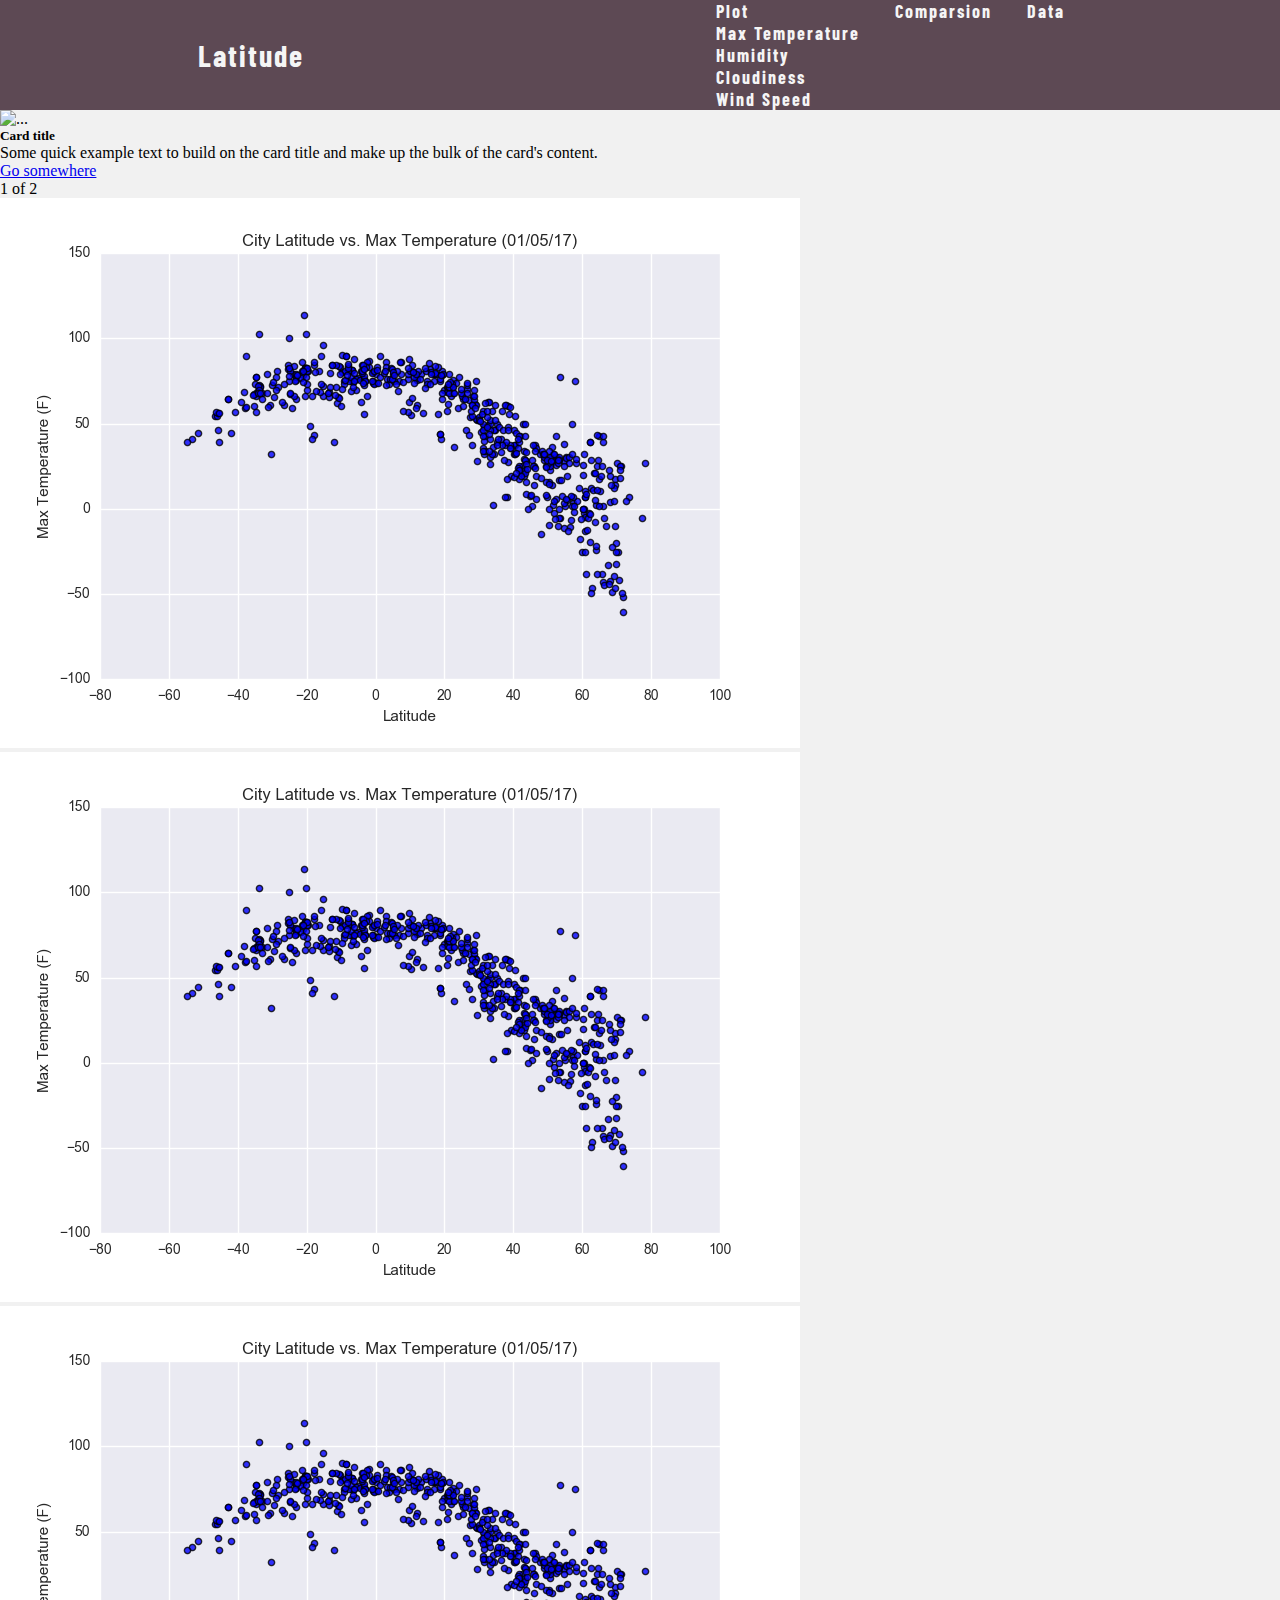
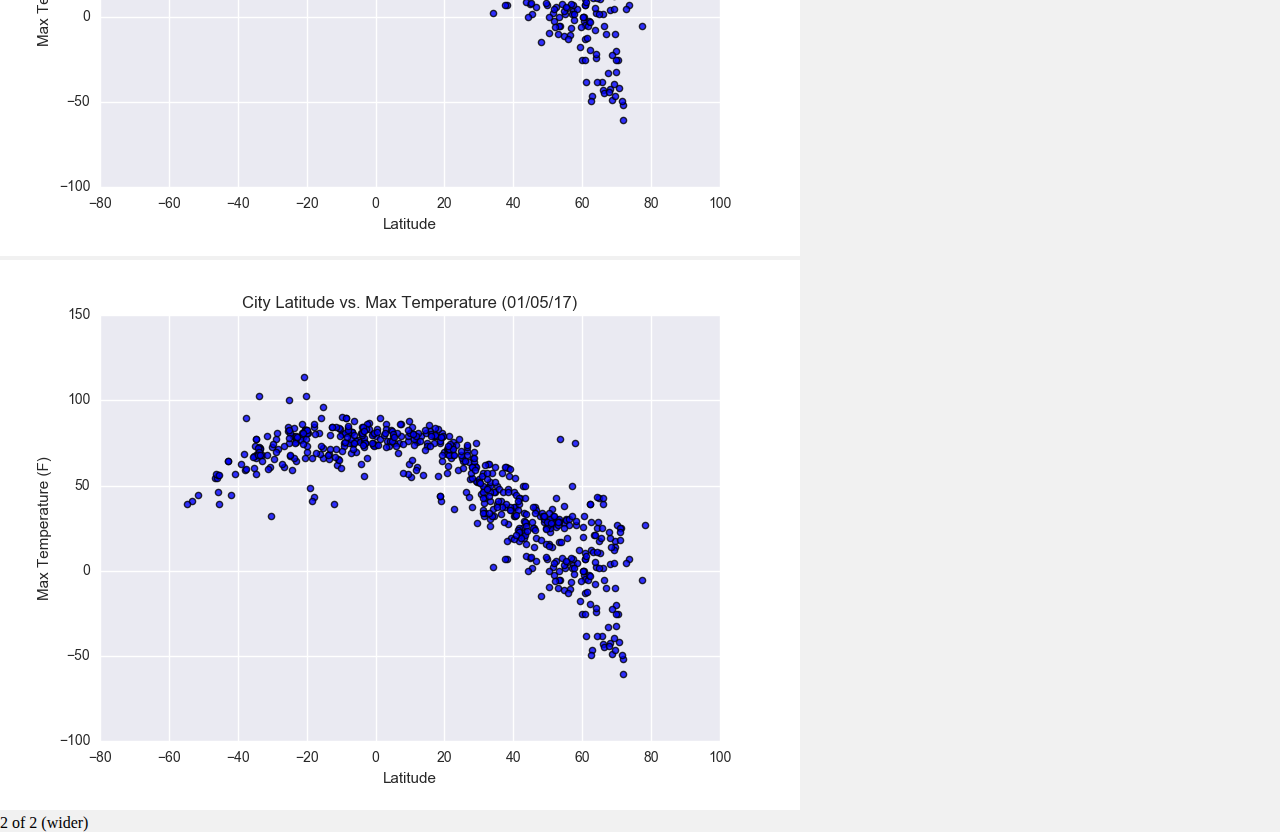
==== index.html @ 1c7a6a16 "updating progress" ====
<!DOCTYPE html>
<html lang="en">

<head>
  <meta charset="UTF-8">
  <meta http-equiv="X-UA-Compatible" content="IE=edge">
  <meta name="viewport" content="width=device-width, initial-scale=1.0">
  <link rel="stylesheet" href="styles.css">
  <link rel="preconnect" href="https://fonts.googleapis.com">
  <link rel="preconnect" href="https://fonts.gstatic.com" crossorigin>
  <link href="https://fonts.googleapis.com/css2?family=Antonio&family=Barlow+Condensed:wght@100&display=swap"
    rel="stylesheet">
  <link href="https://cdn.jsdelivr.net/npm/bootstrap@5.2.0-beta1/dist/css/bootstrap.min.css" rel="stylesheet"
    integrity="sha384-0evHe/X+R7YkIZDRvuzKMRqM+OrBnVFBL6DOitfPri4tjfHxaWutUpFmBp4vmVor" crossorigin="anonymous">
  <script src="https://cdn.jsdelivr.net/npm/bootstrap@5.2.0-beta1/dist/js/bootstrap.bundle.min.js"
    integrity="sha384-pprn3073KE6tl6bjs2QrFaJGz5/SUsLqktiwsUTF55Jfv3qYSDhgCecCxMW52nD2"
    crossorigin="anonymous"></script>
  <title>Web-Design-Challenge</title>
</head>

<body>
  <nav>
    <div class="logo">
      <h4>Latitude</h4>
    </div>
    <ul class="nav-links">
      <li class="nav-item dropdown">
        <a class="nav-link dropdown-toggle" href="#" id="navbarDropdown" role="button" data-bs-toggle="dropdown"
          aria-expanded="false">
          Plot
        </a>
        <ul class="dropdown-menu" aria-labelledby="navbarDropdown">
          <li><a class="dropdown-item" href="max_temp.html">Max Temperature</a></li>
          <li><a class="dropdown-item" href="#">Humidity</a></li>
          <li><a class="dropdown-item" href="#">Cloudiness</a></li>
          <li><a class="dropdown-item" href="#">Wind Speed</a></li>
        </ul>
      </li>
      <li>
        <a href="#">Comparsion</a>
      </li>
      <li>
        <a href="#">Data</a>
      </li>
    </ul>
    <div class="burger">
      <div class="line1"></div>
      <div class="line2"></div>
      <div class="line3"></div>
    </div>
  </nav>

  <script src="app.js"></script>










  <div class="container">
    <div class="row">
      <div class="col-8">
        <div class="card">
          <img src="..." class="card-img-top" alt="...">
          <div class="card-body">
            <h5 class="card-title">Card title</h5>
            <p class="card-text">Some quick example text to build on the card title and make up the bulk of the card's
              content.</p>
            <a href="#" class="btn btn-primary">Go somewhere</a>
          </div>
        </div>
        1 of 2
      </div>
      <div class="col-4">
        <div class="row row-cols-2">
          <div class="col"><img src="WebVisualisations/assets_images/Fig1.png" class="img-fluid rounded-start" alt="Fig1"></div>
          <div class="col"><img src="WebVisualisations/assets_images/Fig1.png" class="img-fluid rounded-start" alt="Fig1"></div>
          <div class="col"><img src="WebVisualisations/assets_images/Fig1.png" class="img-fluid rounded-start" alt="Fig1"></div>
          <div class="col"><img src="WebVisualisations/assets_images/Fig1.png" class="img-fluid rounded-start" alt="Fig1"></div>
        </div>
        2 of 2 (wider)
      </div>
    </div>

  </div>


</body>

</html>
---- styles.css ----
body {
    background: #f1f1f1;
  }

*{
  margin: 0px;
  padding: 0px;
  box-sizing:border-box;
}

nav{
    display: flex;
    justify-content: space-around;
    align-items: center;
    min-height: 8vh;
    font-family: 'Antonio', sans-serif;
    font-family: 'Barlow Condensed', sans-serif;
    background-color: #5D4954;
  }


.logo{
  color:whitesmoke;
  letter-spacing: 2px;
  font-size:30px;
}

.nav-links{
  display: flex;
  justify-content:space-around;
  width:30%;
}

.nav-links li{
  list-style: none;
}

.nav-links a{
  color:whitesmoke;
  letter-spacing: 2px;
  font-weight: bold;
  font-size: 18px;
  text-decoration: none;
}

.burger{
  display:none;
  cursor: pointer;
}

.burger div{
  width: 20px;
  height:3px;
  background-color:whitesmoke;
  margin: 5px;
  transition: all 0.3s ease;
}

@media screen and (max-width:1024px){
  .nav-links{
    width:30%;
  }
}


@media screen and (max-width:768px){
  body{
    overflow-x:hidden;
    cursor:pointer;
}
  .nav-links{
    position:absolute;
    right:0px;
    height:92vh;
    top:8vh;
    background-color: #5D4954;
    display:flex;
    flex-direction: column;
    align-items: center;
    width: 30%;
    transform:translateX(100%);
    transition: transform 0.5s ease-in;      
  }
  
 
  .burger{
    display:block;
  }
}

.nav-active{
  transform:translateX(0%);
}

@keyframes navLinkFade{
  from{
    opacity:0;
    transform:translateX(50px);
  }
  to{
    opacity:1;
    transform:translateX(0px);
  }
}

.toggle .line1{
  transform: rotate(-45deg) translate(-5px,6px);

}
.toggle .line2{
  opacity:0;

}
.toggle .line3{
  transform: rotate(45deg) translate(-5px,-6px);
}
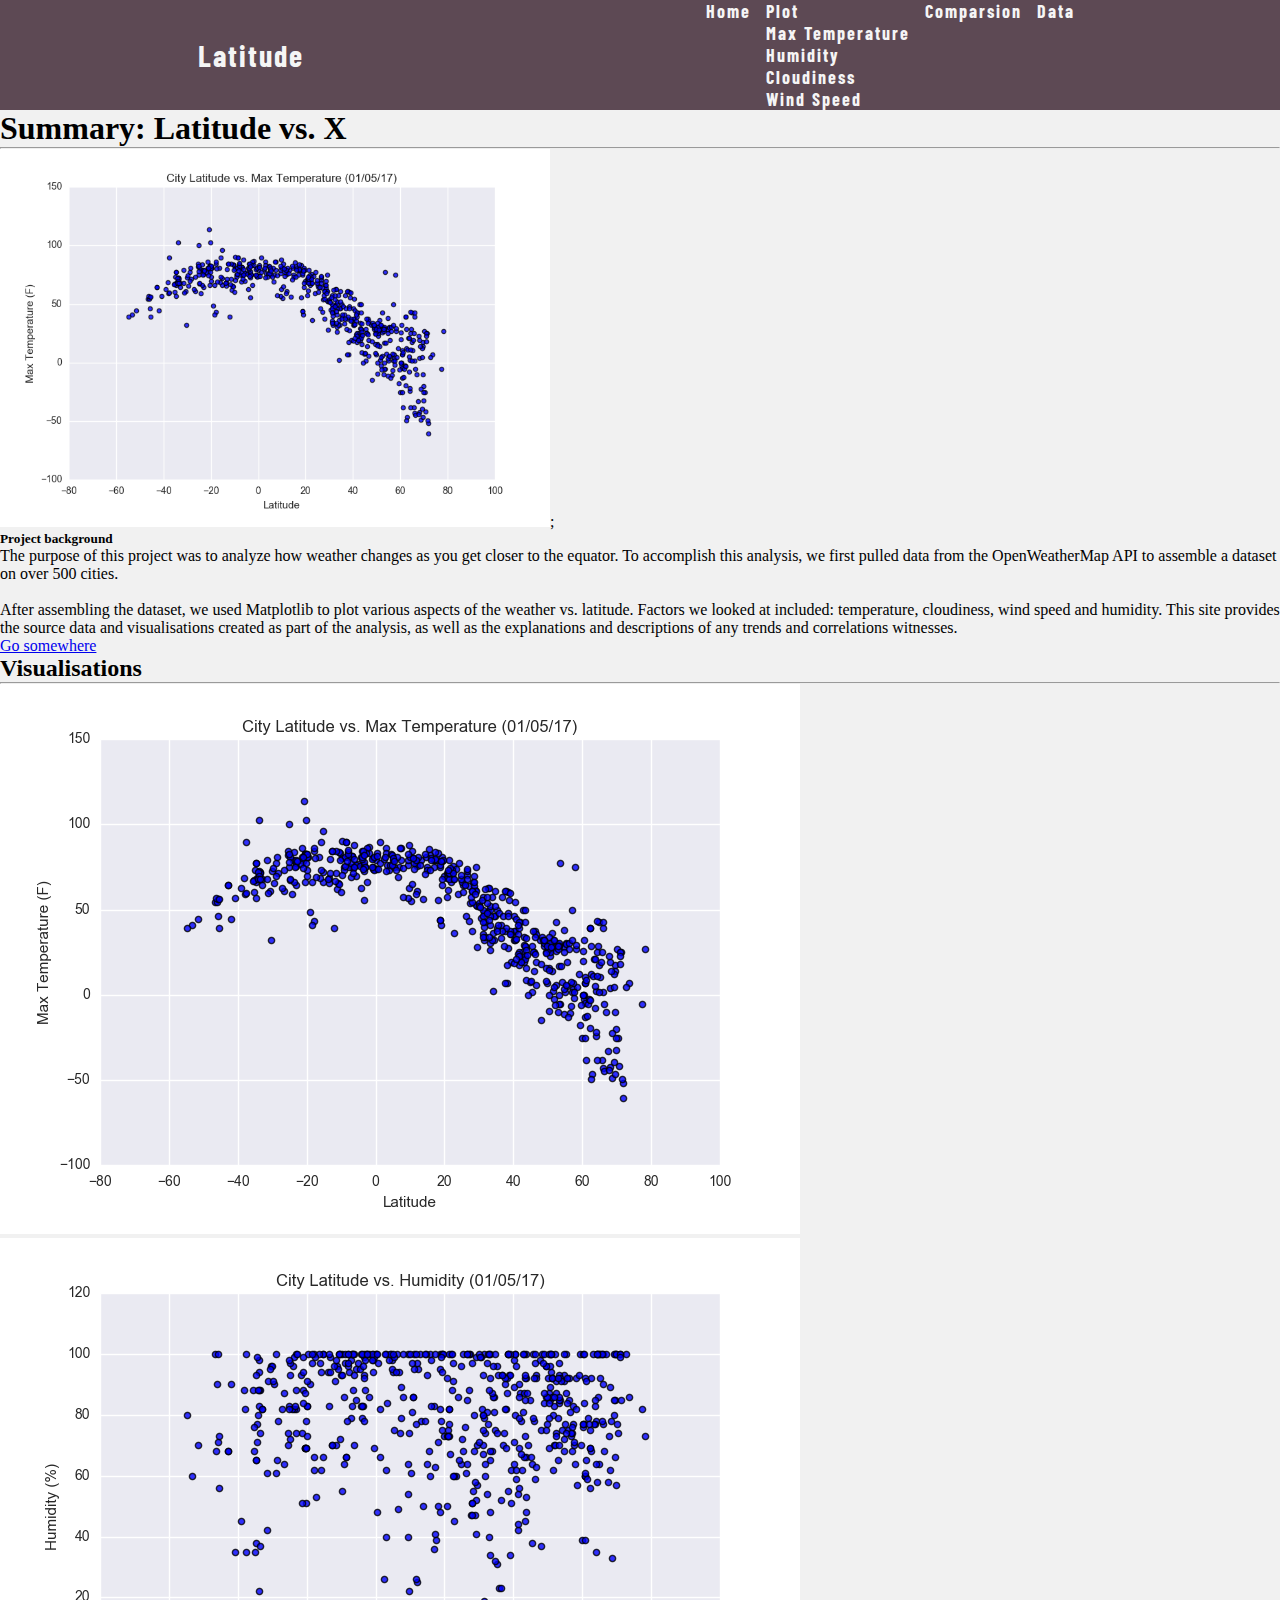
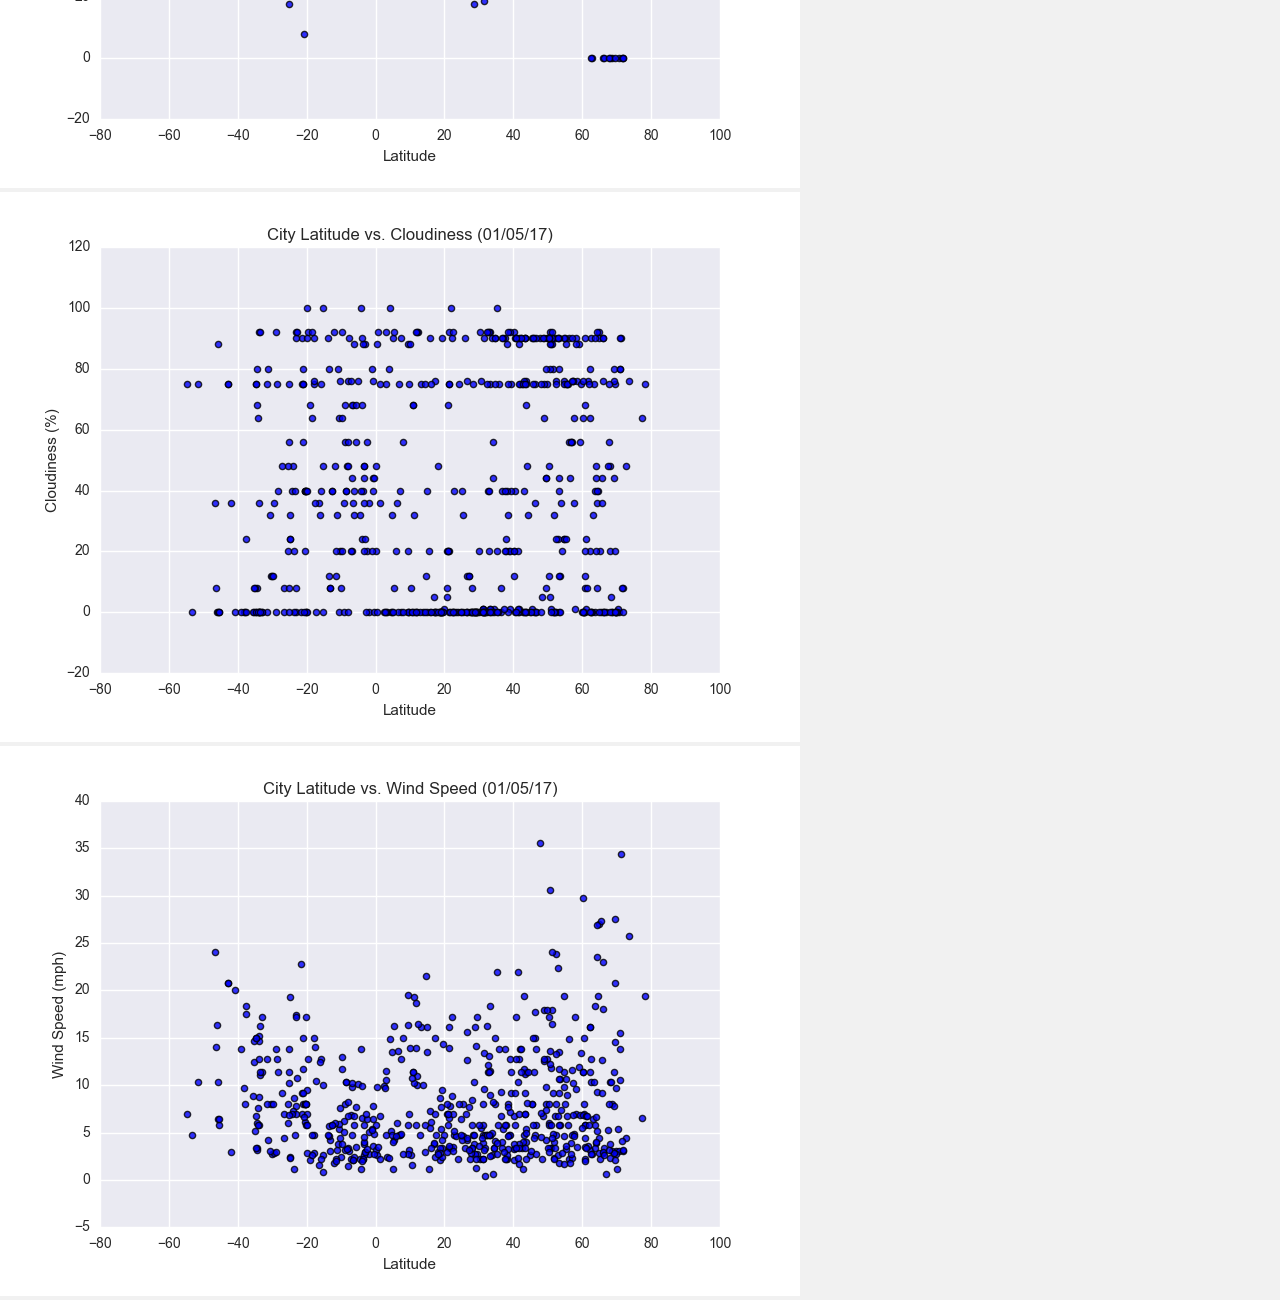
==== commit 804de7d6: "updating progress" ====
--- a/index.html
+++ b/index.html
@@ -24,6 +24,9 @@
       <h4>Latitude</h4>
     </div>
     <ul class="nav-links">
+      <li>
+        <a href="index.html">Home</a>
+      </li>
       <li class="nav-item dropdown">
         <a class="nav-link dropdown-toggle" href="#" id="navbarDropdown" role="button" data-bs-toggle="dropdown"
           aria-expanded="false">
@@ -31,13 +34,13 @@
         </a>
         <ul class="dropdown-menu" aria-labelledby="navbarDropdown">
           <li><a class="dropdown-item" href="max_temp.html">Max Temperature</a></li>
-          <li><a class="dropdown-item" href="#">Humidity</a></li>
-          <li><a class="dropdown-item" href="#">Cloudiness</a></li>
-          <li><a class="dropdown-item" href="#">Wind Speed</a></li>
+          <li><a class="dropdown-item" href="humidity.html">Humidity</a></li>
+          <li><a class="dropdown-item" href="Cloudiness.html">Cloudiness</a></li>
+          <li><a class="dropdown-item" href="Wind_Speed.html">Wind Speed</a></li>
         </ul>
       </li>
       <li>
-        <a href="#">Comparsion</a>
+        <a href="comparsion.html">Comparsion</a>
       </li>
       <li>
         <a href="#">Data</a>
@@ -52,37 +55,42 @@
 
   <script src="app.js"></script>
 
-
-
-
-
-
-
-
-
-
   <div class="container">
     <div class="row">
       <div class="col-8">
         <div class="card">
-          <img src="..." class="card-img-top" alt="...">
+          <h1>Summary: Latitude vs. X </h1>
+          <hr>
+          <img width=550px, src="WebVisualisations/assets_images/Fig1.png" class="img-fluid rounded-start" alt="Fig1">;
           <div class="card-body">
-            <h5 class="card-title">Card title</h5>
-            <p class="card-text">Some quick example text to build on the card title and make up the bulk of the card's
-              content.</p>
+            <h5 class="card-title">Project background</h5>
+            <p class="card-text">The purpose of this project was to analyze how weather changes as you get closer to the
+              equator. To accomplish this analysis, we first pulled data from the OpenWeatherMap API to assemble a
+              dataset on over 500 cities.</p>
+            <br>
+            <p>After assembling the dataset, we used Matplotlib to plot various aspects of the weather vs. latitude.
+              Factors we looked at included: temperature, cloudiness, wind speed and humidity. This site provides the
+              source data and visualisations created as part of the analysis, as well as the explanations and
+              descriptions of any trends and correlations witnesses.</p>
             <a href="#" class="btn btn-primary">Go somewhere</a>
           </div>
         </div>
-        1 of 2
+
       </div>
       <div class="col-4">
+        <h2>Visualisations</h2>
+
+        <hr>
         <div class="row row-cols-2">
-          <div class="col"><img src="WebVisualisations/assets_images/Fig1.png" class="img-fluid rounded-start" alt="Fig1"></div>
-          <div class="col"><img src="WebVisualisations/assets_images/Fig1.png" class="img-fluid rounded-start" alt="Fig1"></div>
-          <div class="col"><img src="WebVisualisations/assets_images/Fig1.png" class="img-fluid rounded-start" alt="Fig1"></div>
-          <div class="col"><img src="WebVisualisations/assets_images/Fig1.png" class="img-fluid rounded-start" alt="Fig1"></div>
+          <div class="col"><img src="WebVisualisations/assets_images/Fig1.png"
+              class="img-fluid rounded-start" alt="Fig1"></div>
+          <div class="col"><img src="WebVisualisations/assets_images/Fig2.png" class="img-fluid rounded-start"
+              alt="Fig1"></div>
+          <div class="col"><img src="WebVisualisations/assets_images/Fig3.png" class="img-fluid rounded-start"
+            alt="Fig1"></div>
+          <div class="col"><img src="WebVisualisations/assets_images/Fig4.png" class="img-fluid rounded-start"
+              alt="Fig1"></div>
         </div>
-        2 of 2 (wider)
       </div>
     </div>
 
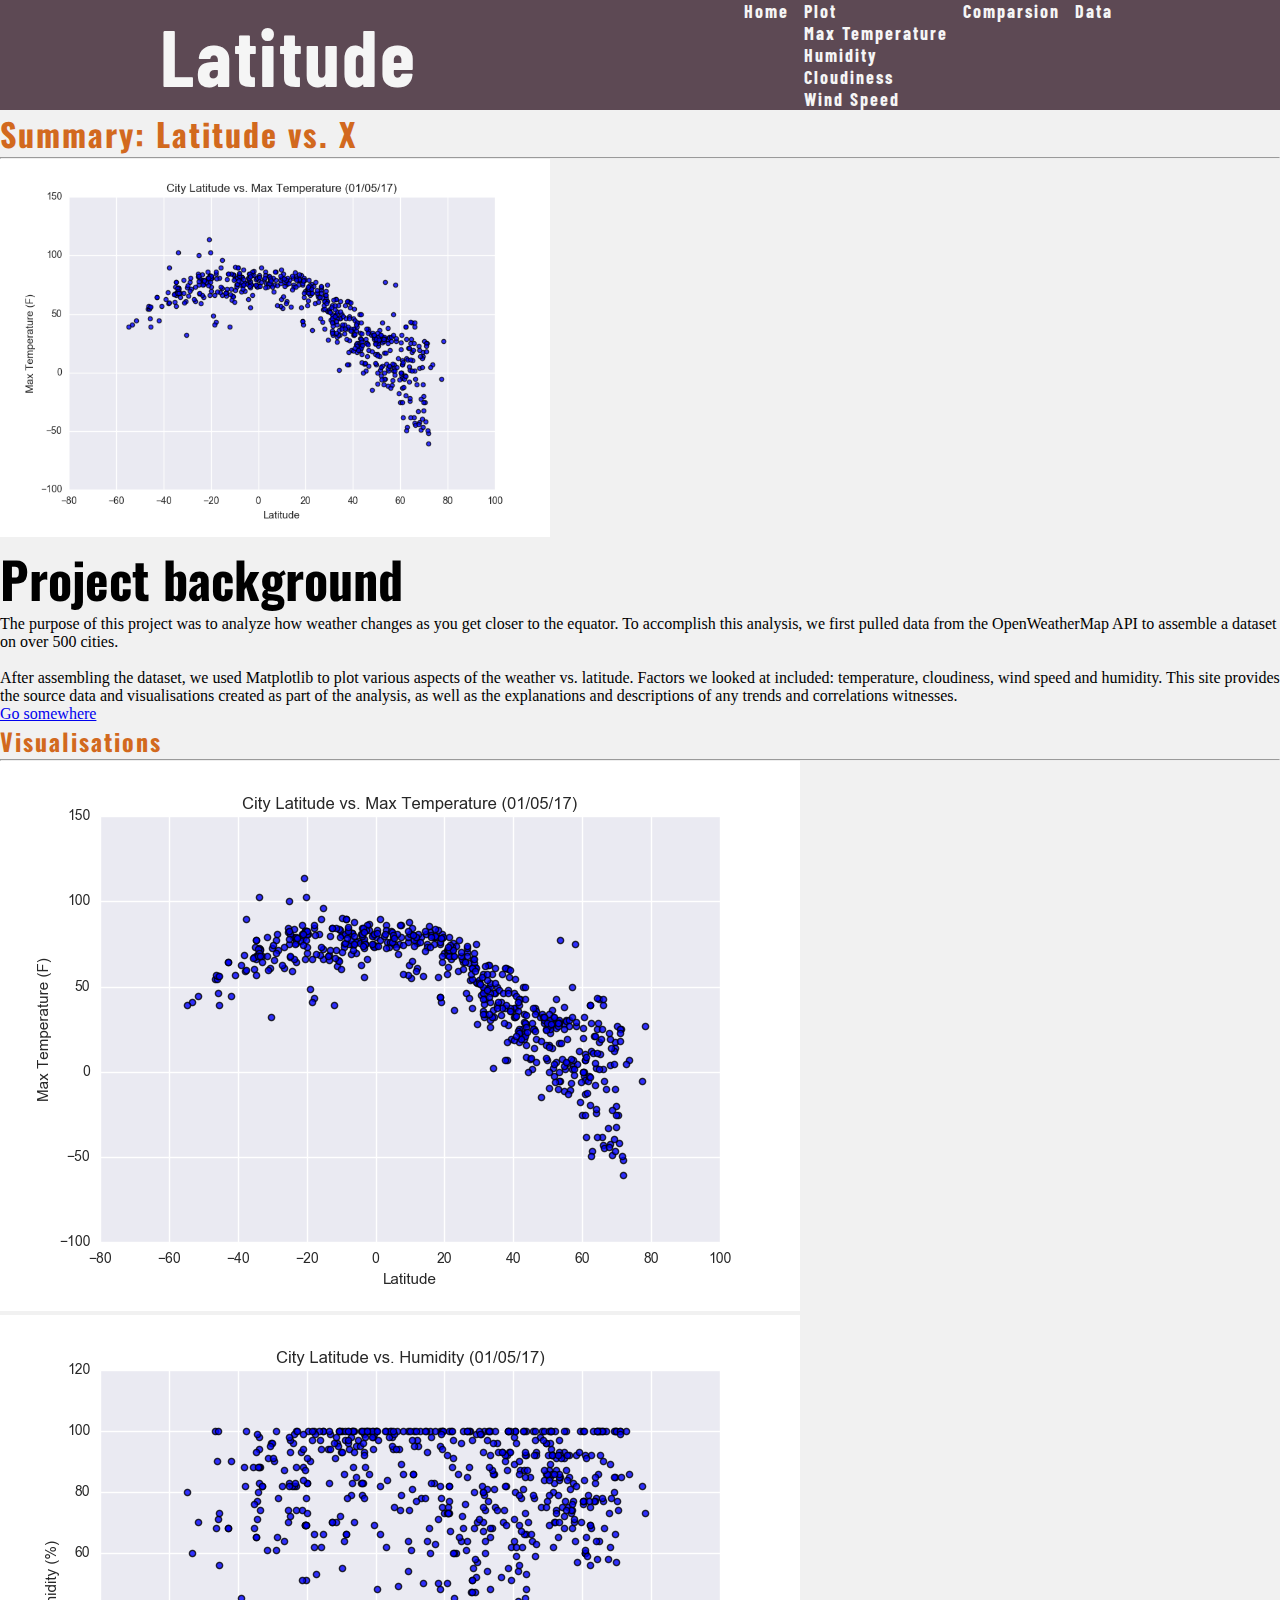
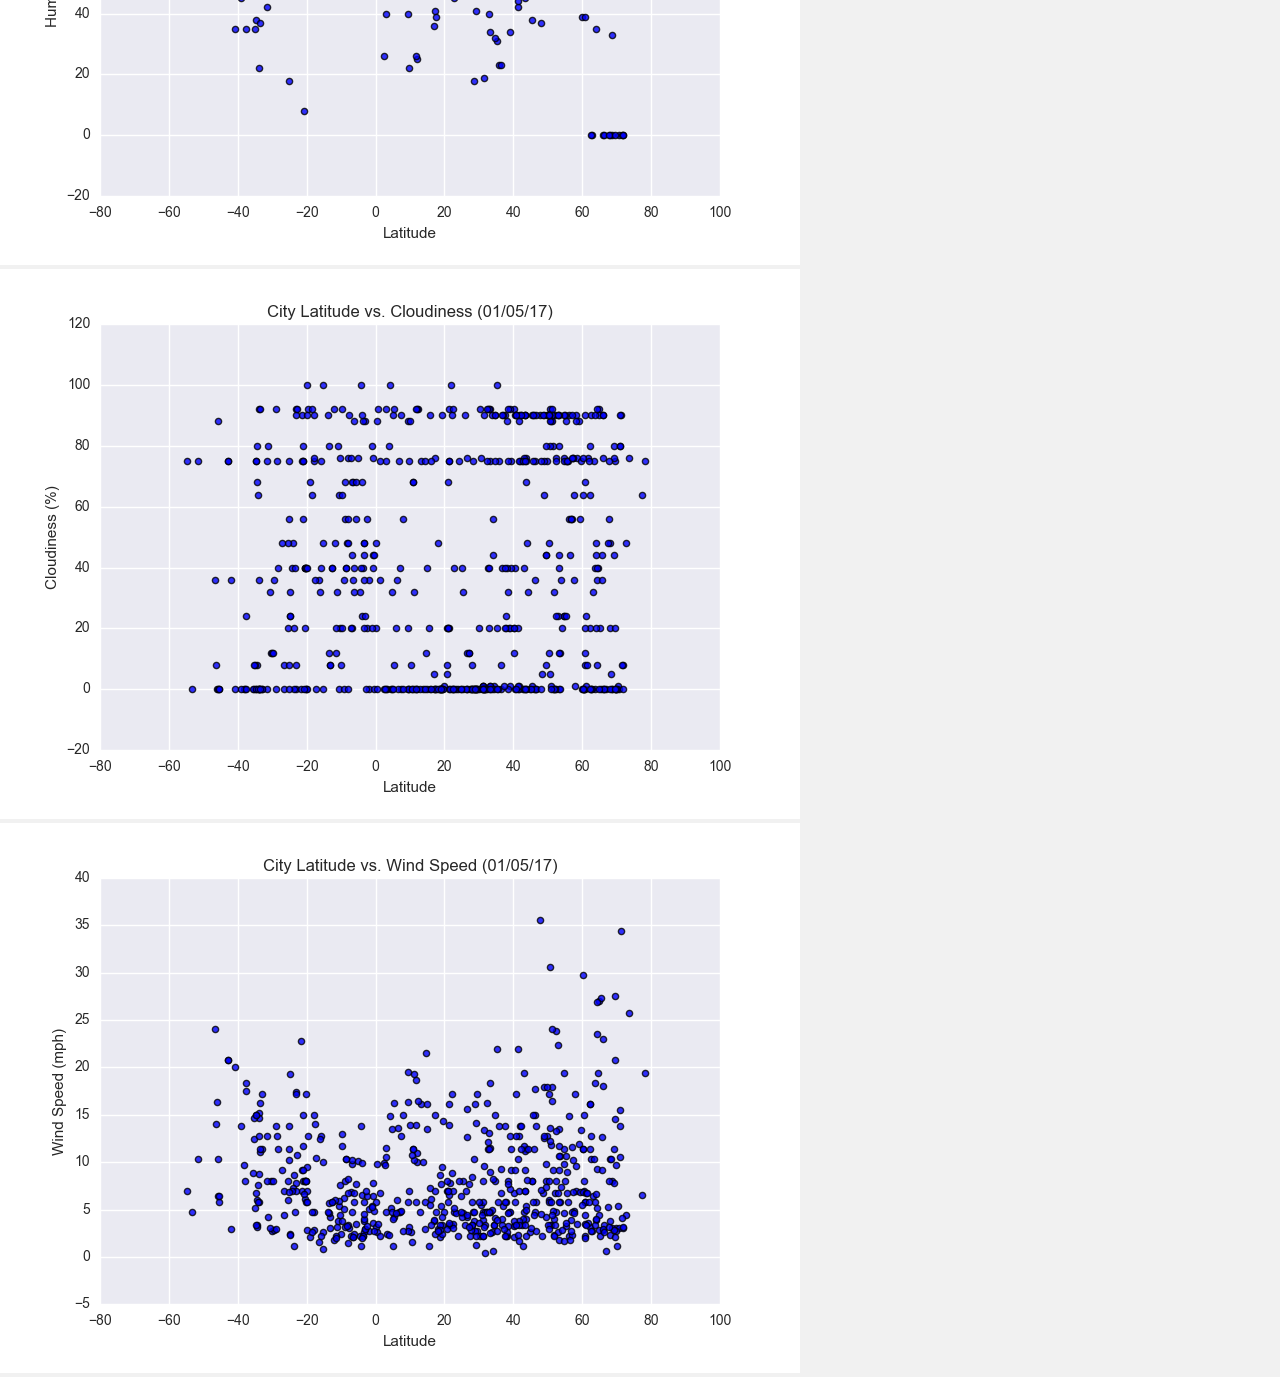
==== commit 70c89bc0: "updating progress" ====
--- a/index.html
+++ b/index.html
@@ -15,6 +15,18 @@
   <script src="https://cdn.jsdelivr.net/npm/bootstrap@5.2.0-beta1/dist/js/bootstrap.bundle.min.js"
     integrity="sha384-pprn3073KE6tl6bjs2QrFaJGz5/SUsLqktiwsUTF55Jfv3qYSDhgCecCxMW52nD2"
     crossorigin="anonymous"></script>
+  <link rel="preconnect" href="https://fonts.googleapis.com">
+  <link rel="preconnect" href="https://fonts.gstatic.com" crossorigin>
+  <link rel="preconnect" href="https://fonts.googleapis.com">
+  <link rel="preconnect" href="https://fonts.gstatic.com" crossorigin>
+  <link rel="preconnect" href="https://fonts.googleapis.com">
+  <link rel="preconnect" href="https://fonts.gstatic.com" crossorigin>
+  <link
+    href="https://fonts.googleapis.com/css2?family=Antonio&family=Barlow+Condensed:wght@100&family=Oswald:wght@500&family=Playfair+Display:ital,wght@1,600&display=swap"
+    rel="stylesheet">
+
+
+
   <title>Web-Design-Challenge</title>
 </head>
 
@@ -43,7 +55,7 @@
         <a href="comparsion.html">Comparsion</a>
       </li>
       <li>
-        <a href="#">Data</a>
+        <a href="datapage.html">Data</a>
       </li>
     </ul>
     <div class="burger">
@@ -55,13 +67,14 @@
 
   <script src="app.js"></script>
 
+
   <div class="container">
     <div class="row">
       <div class="col-8">
         <div class="card">
           <h1>Summary: Latitude vs. X </h1>
           <hr>
-          <img width=550px, src="WebVisualisations/assets_images/Fig1.png" class="img-fluid rounded-start" alt="Fig1">;
+          <img width=550px, src="WebVisualisations/assets_images/Fig1.png" class="img-fluid rounded-start" alt="Fig1">
           <div class="card-body">
             <h5 class="card-title">Project background</h5>
             <p class="card-text">The purpose of this project was to analyze how weather changes as you get closer to the
@@ -82,14 +95,30 @@
 
         <hr>
         <div class="row row-cols-2">
-          <div class="col"><img src="WebVisualisations/assets_images/Fig1.png"
-              class="img-fluid rounded-start" alt="Fig1"></div>
-          <div class="col"><img src="WebVisualisations/assets_images/Fig2.png" class="img-fluid rounded-start"
-              alt="Fig1"></div>
-          <div class="col"><img src="WebVisualisations/assets_images/Fig3.png" class="img-fluid rounded-start"
-            alt="Fig1"></div>
-          <div class="col"><img src="WebVisualisations/assets_images/Fig4.png" class="img-fluid rounded-start"
-              alt="Fig1"></div>
+          <div class="col">
+            <a href="Visualisation1.html">
+            <img src="WebVisualisations/assets_images/Fig1.png" class="img-fluid rounded-start"
+              alt="Fig1">
+            </a>              
+            </div>
+          <div class="col">
+            <a href="Visualisation2.html">
+            <img src="WebVisualisations/assets_images/Fig2.png" class="img-fluid rounded-start"
+              alt="Fig1">
+            </a>
+            </div>
+          <div class="col">
+            <a href="Visualisation3.html">
+            <img src="WebVisualisations/assets_images/Fig3.png" class="img-fluid rounded-start"
+              alt="Fig1">
+            </a>
+            </div>
+          <div class="col">
+            <a href="Visualisation4.html">            
+            <img src="WebVisualisations/assets_images/Fig4.png" class="img-fluid rounded-start"
+              alt="Fig1">
+            </a>
+            </div>
         </div>
       </div>
     </div>
--- a/styles.css
+++ b/styles.css
@@ -1,6 +1,6 @@
 body {
     background: #f1f1f1;
-  }
+}
 
 *{
   margin: 0px;
@@ -22,7 +22,8 @@
 .logo{
   color:whitesmoke;
   letter-spacing: 2px;
-  font-size:30px;
+  font-size:80px;
+
 }
 
 .nav-links{
@@ -113,4 +114,32 @@
 }
 .toggle .line3{
   transform: rotate(45deg) translate(-5px,-6px);
+}
+
+h1{
+  font-family:'Oswald', sans-serif;
+  letter-spacing: 2px;
+  color:chocolate;
+  font: size 80px;
+}
+
+h2{
+  font-family:'Oswald', sans-serif;
+  letter-spacing: 2px;
+  color:chocolate;
+  font: size 80px;
+}
+
+h6{
+  font-family:'Oswald', sans-serif;
+  letter-spacing: 2px;
+  font-size: 100px;
+  position: relative;
+
+
+}
+
+h5{
+  font-family:'Oswald', sans-serif;
+  font-size: 50px;
 }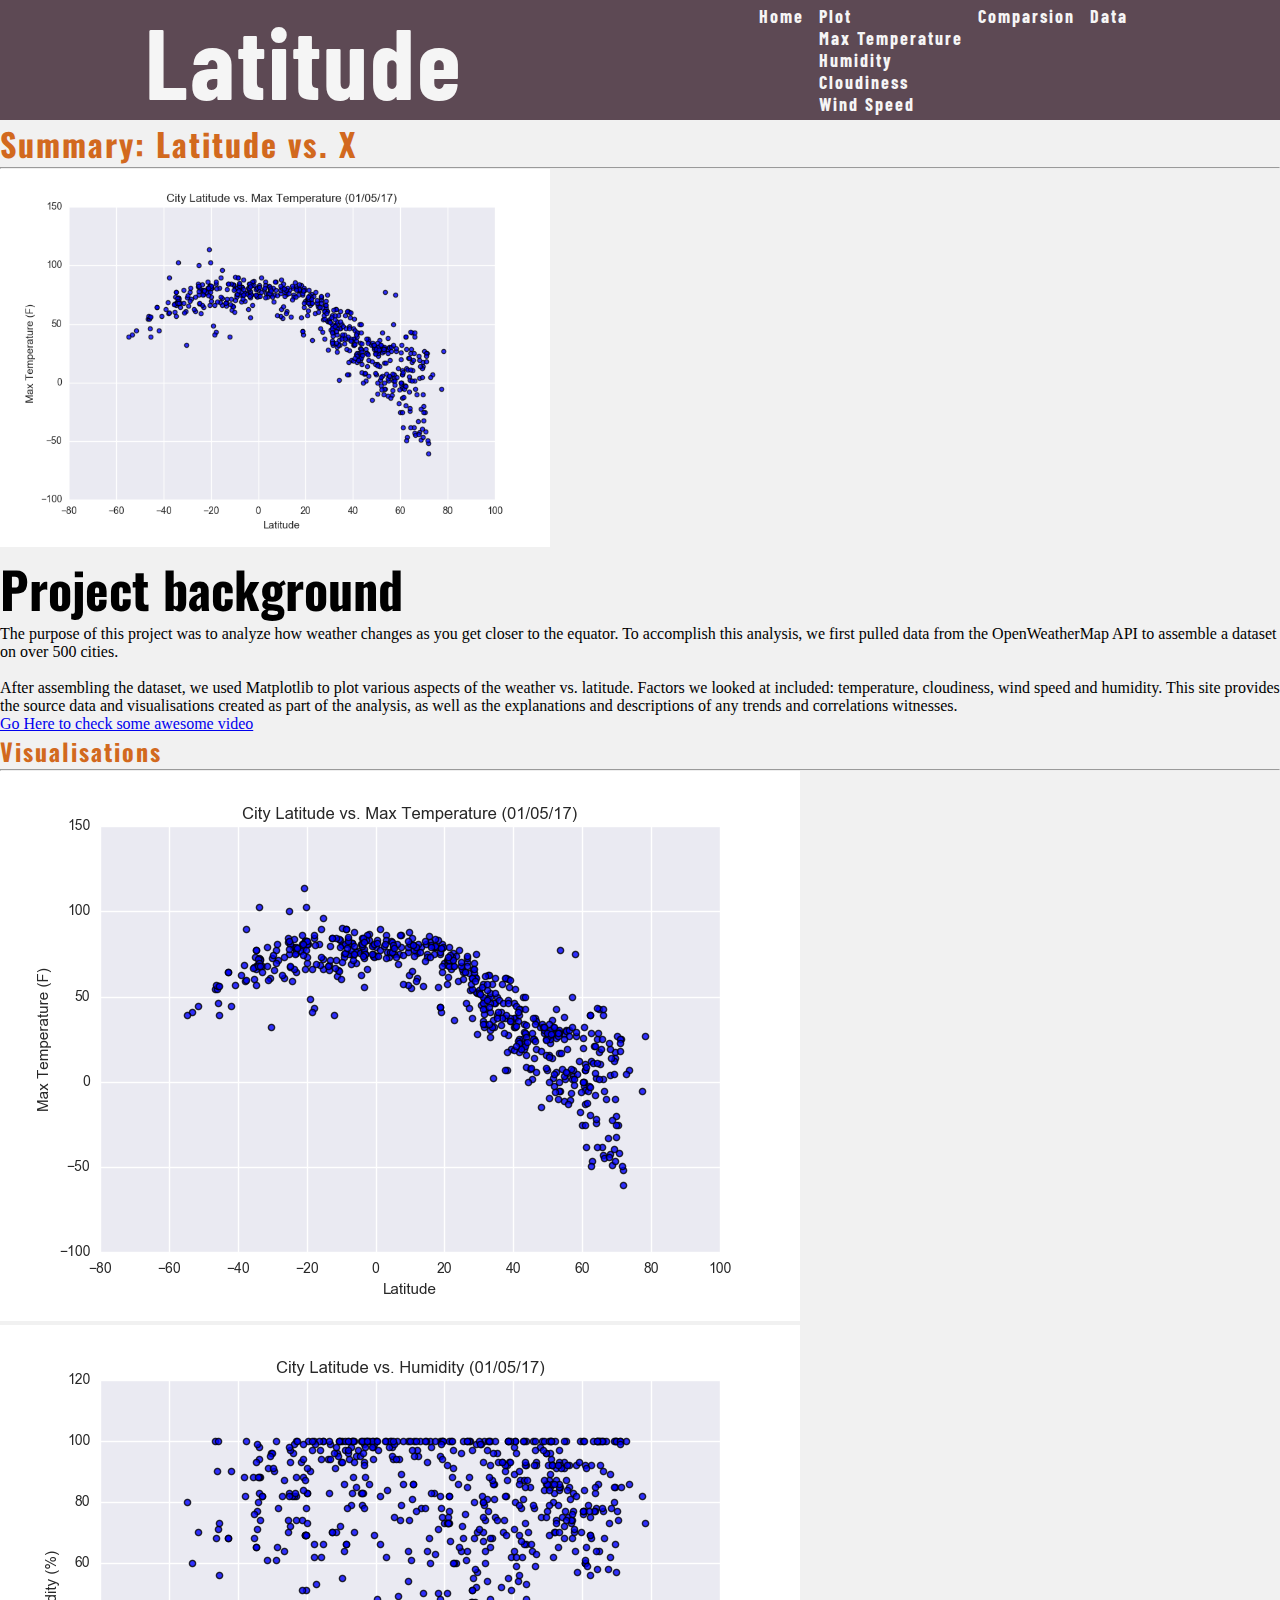
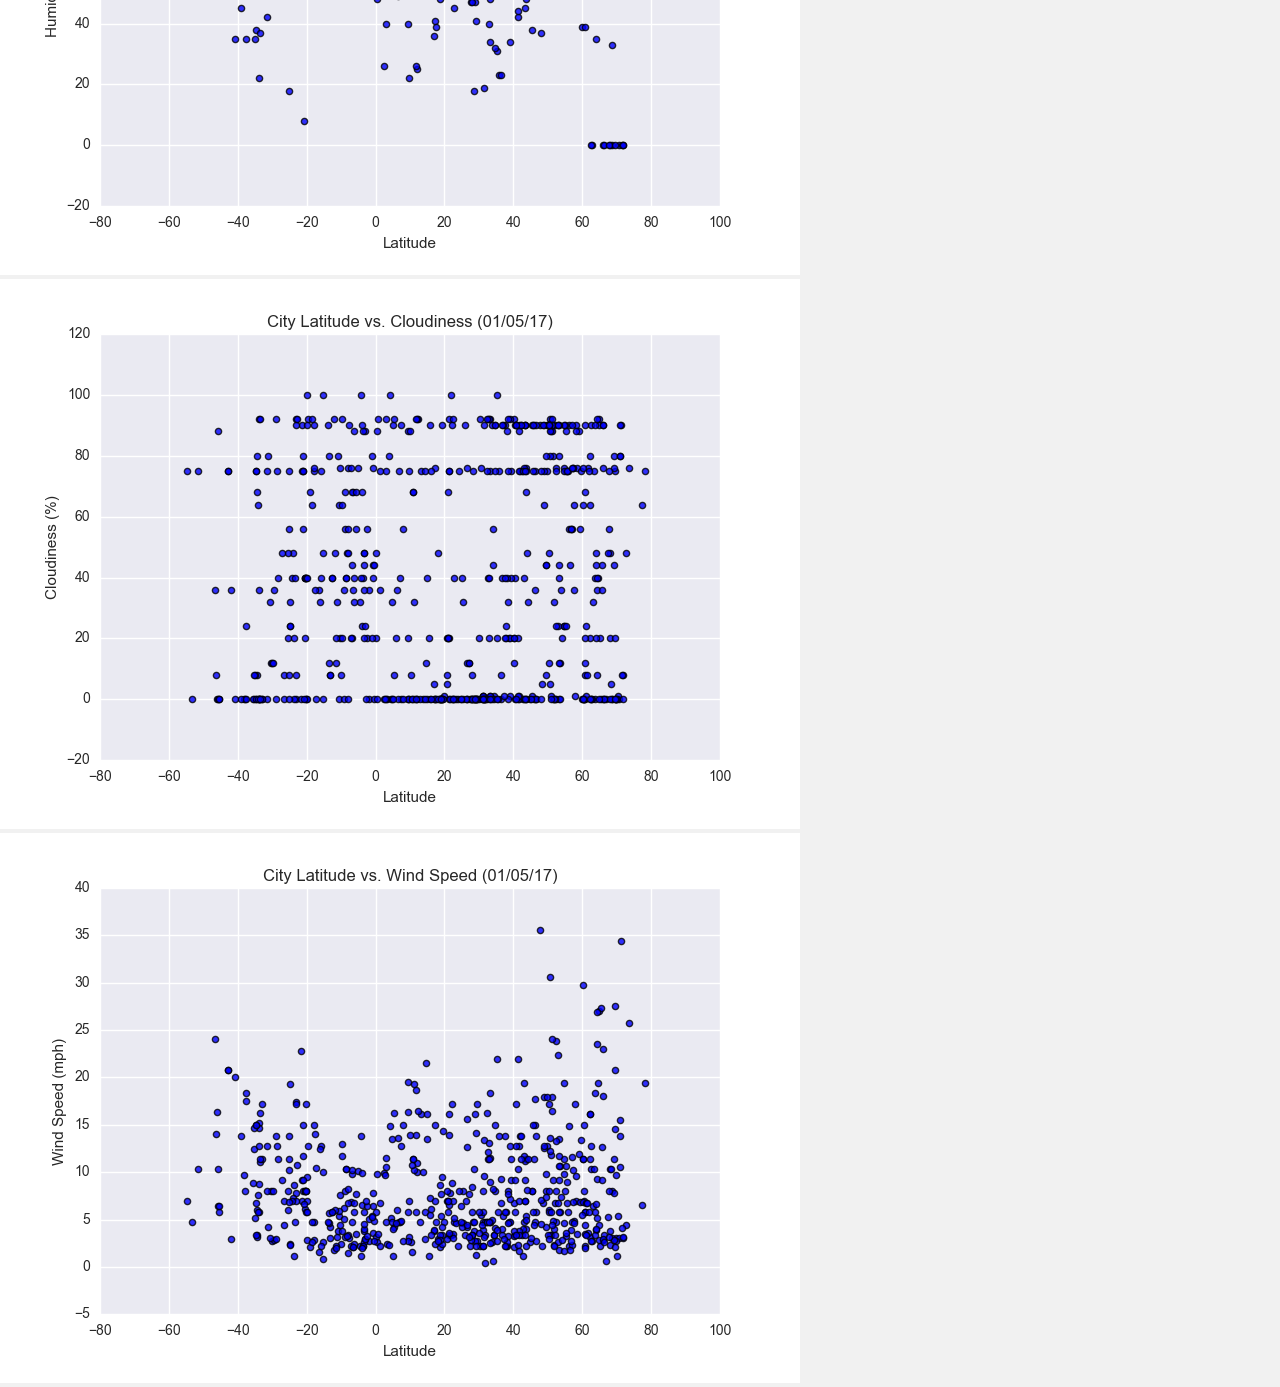
==== commit b3d91a05: "updating the webpage" ====
--- a/index.html
+++ b/index.html
@@ -24,6 +24,7 @@
   <link
     href="https://fonts.googleapis.com/css2?family=Antonio&family=Barlow+Condensed:wght@100&family=Oswald:wght@500&family=Playfair+Display:ital,wght@1,600&display=swap"
     rel="stylesheet">
+  
 
 
 
@@ -31,6 +32,14 @@
 </head>
 
 <body>
+
+<!-- <div 
+class="masthead"
+style="background-image:url('WebVisualisations\assets_images\Brilliant_Sunset_over_the_Matterhorn.jpg');"
+>
+</div> -->
+
+
   <nav>
     <div class="logo">
       <h4>Latitude</h4>
@@ -85,7 +94,7 @@
               Factors we looked at included: temperature, cloudiness, wind speed and humidity. This site provides the
               source data and visualisations created as part of the analysis, as well as the explanations and
               descriptions of any trends and correlations witnesses.</p>
-            <a href="#" class="btn btn-primary">Go somewhere</a>
+            <a href="https://www.youtube.com/watch?v=2jOuKM36Sbs" target="_blank" rel="noopener noreferrer" class="btn btn-primary">Go Here to check some awesome video</a>
           </div>
         </div>
 
--- a/styles.css
+++ b/styles.css
@@ -1,6 +1,7 @@
 body {
     background: #f1f1f1;
 }
+
 
 *{
   margin: 0px;
@@ -22,7 +23,7 @@
 .logo{
   color:whitesmoke;
   letter-spacing: 2px;
-  font-size:80px;
+  font-size:100px;
 
 }
 
